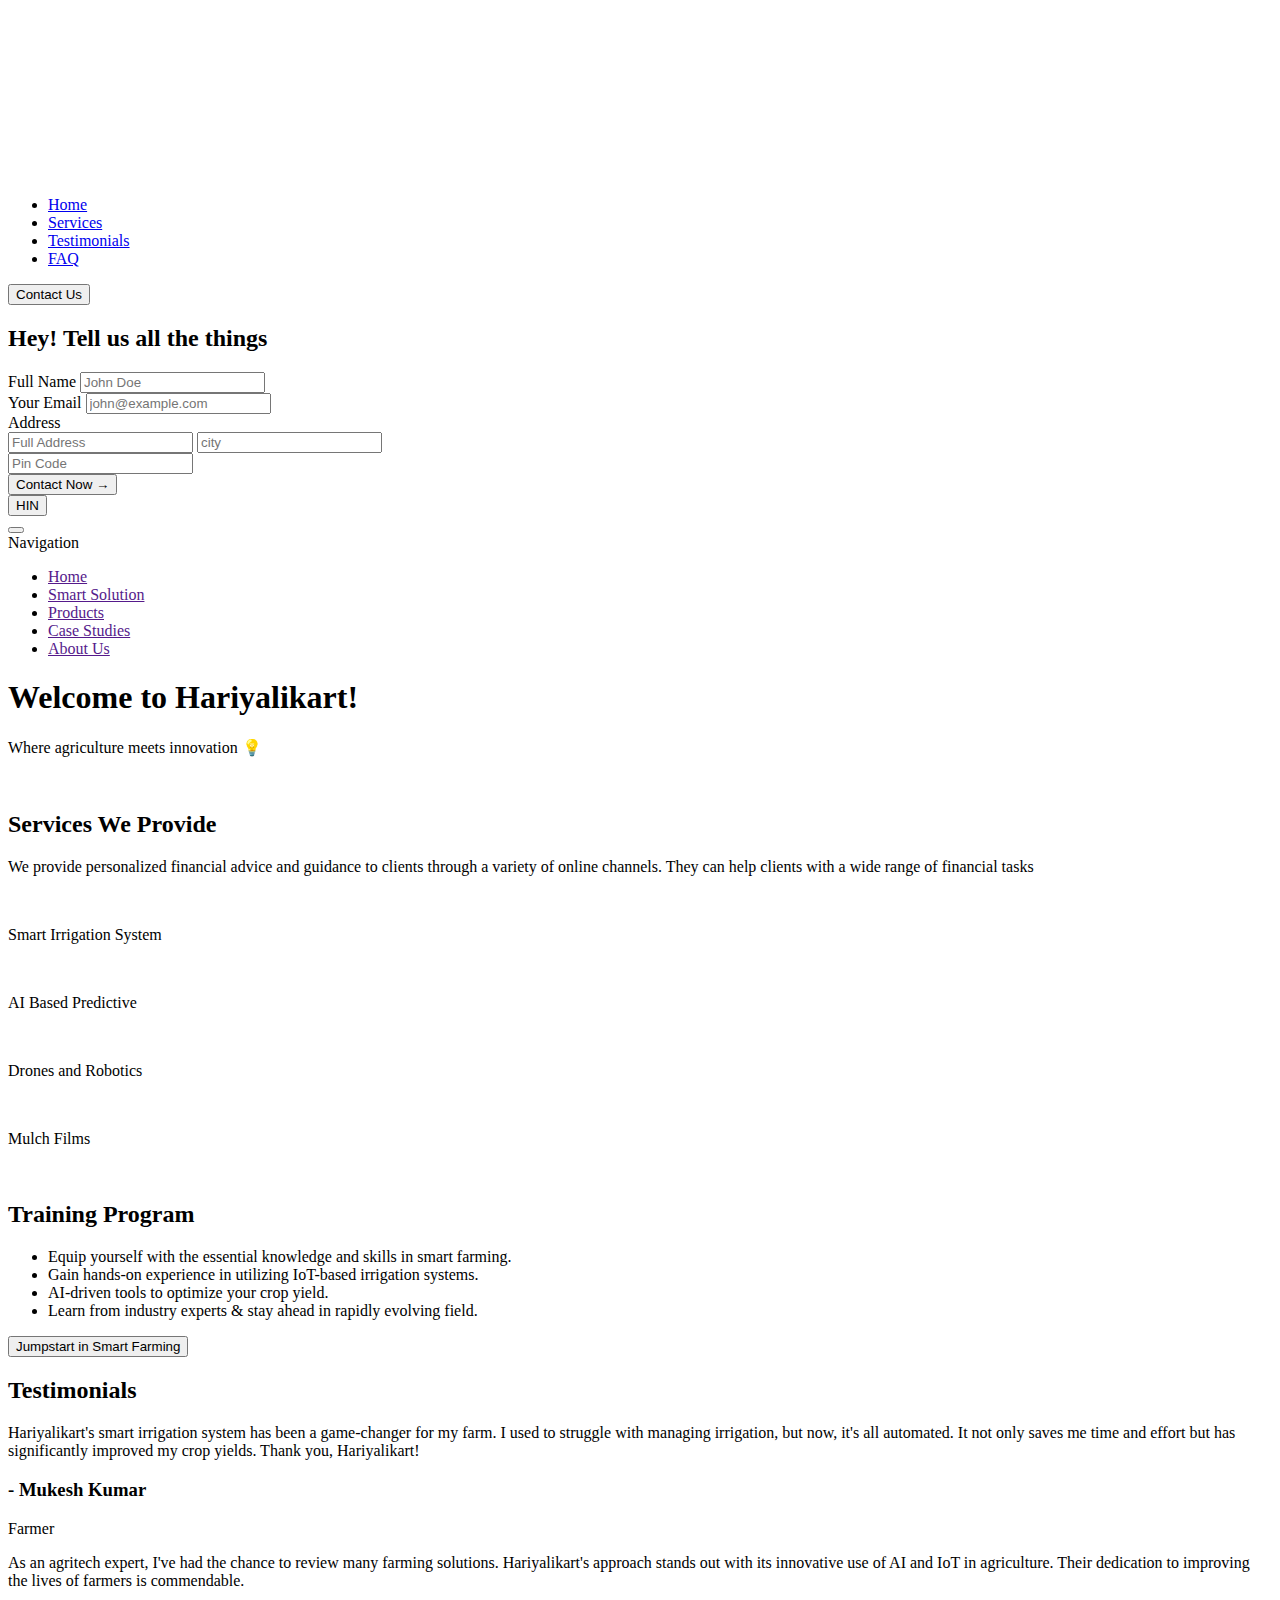
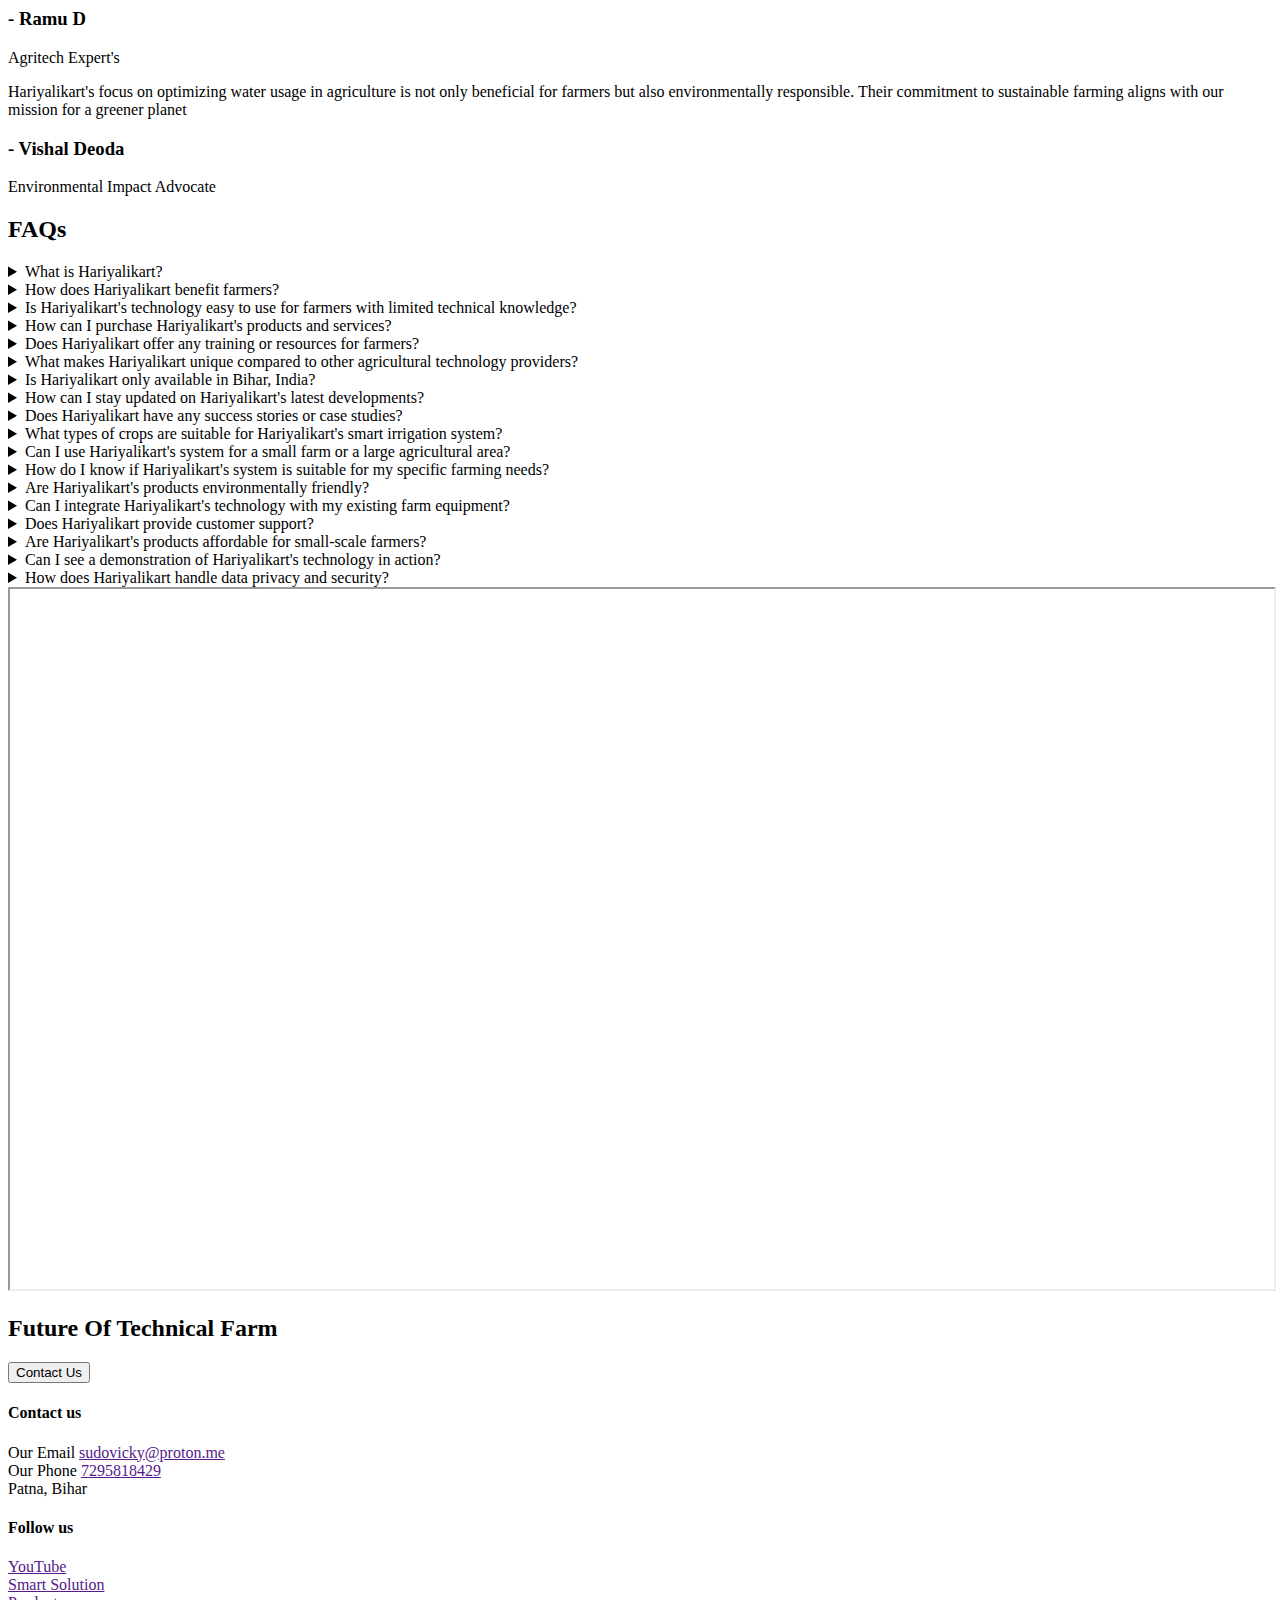
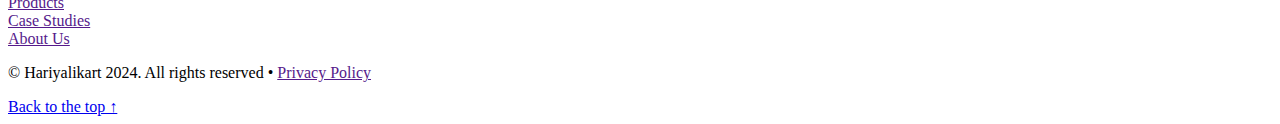
==== index.html @ d7615f1b "Create HTML Home Page" ====
<!DOCTYPE html>
<html lang="en">
  <head>
    <meta charset="UTF-8" />
    <meta name="viewport" content="width=device-width, initial-scale=1.0" />
    <link rel="preconnect" href="https://fonts.googleapis.com" />
    <link rel="preconnect" href="https://fonts.gstatic.com" crossorigin />
    <link
      href="https://fonts.googleapis.com/css2?family=Poppins:wght@300;400;600;800&family=Raleway:wght@600;700&display=swap"
      rel="stylesheet"
    />
    <link rel="stylesheet" href="./styles/styles.css" />
    <title>Hariyalikart</title>
  </head>
  <body>
    <div class="cursor"></div>

    <main class="main">
      <video
        autoplay
        muted
        loop
        id="hero-video"
        src="./assets/istockphoto-1000602836-640_adpp_is.mp4"
      ></video>

      <section class="hero__section">
        <header>
          <a href="#">
            <img src="./assets/logo.svg" alt="" id="logo" />
          </a>

          <ul class="center__nav">
            <li><a href="#">Home</a></li>
            <li><a href="#services">Services</a></li>
            <li><a href="#testimonials">Testimonials</a></li>
            <li><a href="#faq">FAQ</a></li>
          </ul>

          <div dataManu-opened="true" class="right__nav">
            <button id="contact" class="cta--btn contact pf">Contact Us</button>

            <section class="contact__form">
              <h2>Hey! Tell us all the things</h2>

              <form action="">
                <div class="name_email">
                  <div class="name-div">
                    <label for="name">Full Name</label>
                    <input
                      type="text"
                      name="text"
                      id="name"
                      placeholder="John Doe"
                      required
                    />
                  </div>

                  <div class="email-div">
                    <label for="email">Your Email</label>
                    <input
                      type="email"
                      name="email"
                      id="email"
                      placeholder="john@example.com"
                      required
                    />
                  </div>
                </div>

                <label for="address">Address</label>
                <div class="address_div">
                  <input
                    type="text"
                    id="address"
                    name="address"
                    placeholder="Full Address"
                  />
                  <input type="text" id="address" placeholder="city" required />
                </div>
                <input
                  type="text"
                  id="address"
                  placeholder="Pin Code"
                  required
                />
                <div class="click__btn">
                  <button type="submit" class="contact--btn cta--btn">
                    Contact Now &rarr;
                  </button>
                </div>
              </form>
            </section>

            <button href="" class="hindi--btn pf">HIN</button>
          </div>

          <button class="hamburger pf pr">
            <div class="bar"></div>
          </button>

          <nav class="nav">
            <div>Navigation</div>

            <ul>
              <li class="nav__list"><a class="nav__link" href="">Home</a></li>
              <li class="nav__list">
                <a class="nav__link" href="">Smart Solution</a>
              </li>
              <li class="nav__list">
                <a class="nav__link" href="">Products</a>
              </li>
              <li class="nav__list">
                <a class="nav__link" href="">Case Studies</a>
              </li>
              <li class="nav__list">
                <a class="nav__link" href="">About Us</a>
              </li>
            </ul>
          </nav>
        </header>

        <div class="hero__title">
          <div class="container hero--text">
            <h1>Welcome to Hariyalikart!</h1>
            <p>Where agriculture meets innovation &#128161;</p>
          </div>

          <a href="#services">
            <img src="./assets/arrow.svg" class="svg" alt="" />
          </a>
        </div>
      </section>

      <section id="services" class="container our__services">
        <h2>Services We Provide</h2>
        <p class="service__para">
          We provide personalized financial advice and guidance to clients
          through a variety of online channels. They can help clients with a
          wide range of financial tasks
        </p>

        <div class="services__card">
          <div class="cards">
            <img src="./assets/Insurence.png" alt="" />
            <p>Smart Irrigation System</p>
          </div>

          <div class="cards">
            <img src="./assets/Mutual funds.png" alt="" />
            <p>AI Based Predictive</p>
          </div>

          <div class="cards">
            <img src="./assets/Fixed deposite.png" alt="" />
            <p>Drones and Robotics</p>
          </div>

          <div class="cards">
            <img src="./assets/Stock market.png" alt="" />
            <p>Mulch Films</p>
          </div>
        </div>

        <section class="training">
          <img src="./assets/training.png" alt="" />
          <div class="training__features">
            <h2>Training Program</h2>
            <ul class="training__ul">
              <li>
                Equip yourself with the essential knowledge and skills in smart
                farming.
              </li>
              <li>
                Gain hands-on experience in utilizing IoT-based irrigation
                systems.
              </li>
              <li>AI-driven tools to optimize your crop yield.</li>
              <li>
                Learn from industry experts & stay ahead in rapidly evolving
                field.
              </li>
            </ul>

            <button class="farm--btn">Jumpstart in Smart Farming</button>
          </div>
        </section>
      </section>

      <section id="testimonials" class="container testimonials">
        <h2>Testimonials</h2>

        <div class="testimonials__cards">
          <div>
            <p>
              Hariyalikart's smart irrigation system has been a game-changer for
              my farm. I used to struggle with managing irrigation, but now,
              it's all automated. It not only saves me time and effort but has
              significantly improved my crop yields. Thank you, Hariyalikart!
            </p>
            <h3>&hyphen; Mukesh Kumar</h3>
            <span>Farmer</span>
          </div>

          <div>
            <p>
              As an agritech expert, I've had the chance to review many farming
              solutions. Hariyalikart's approach stands out with its innovative
              use of AI and IoT in agriculture. Their dedication to improving
              the lives of farmers is commendable.
            </p>
            <h3>&hyphen; Ramu D</h3>
            <span>Agritech Expert's</span>
          </div>

          <div>
            <p>
              Hariyalikart's focus on optimizing water usage in agriculture is
              not only beneficial for farmers but also environmentally
              responsible. Their commitment to sustainable farming aligns with
              our mission for a greener planet
            </p>
            <h3>&hyphen; Vishal Deoda</h3>
            <span>Environmental Impact Advocate </span>
          </div>
        </div>
      </section>

      <section id="faq" class="container faq">
        <h2>FAQs</h2>

        <details>
          <summary>What is Hariyalikart?</summary>
          <p>
            Hariyalikart is a pioneering smart farming solutions provider. We
            combine cutting-edge technology with agriculture to improve crop
            yields, conserve resources, and make farming more sustainable.
          </p>
        </details>

        <details>
          <summary>How does Hariyalikart benefit farmers?</summary>
          <p>
            We offer smart irrigation systems based on IoT and AI. These systems
            optimize water usage, reduce waste, and enhance crop health. Our
            solutions empower farmers to achieve better yields and
            profitability.
          </p>
        </details>

        <details>
          <summary>
            Is Hariyalikart's technology easy to use for farmers with limited
            technical knowledge?
          </summary>
          <p>
            Yes, our solutions are designed to be user friendly. We provide
            training and support to ensure farmers can effectively use our
            technology.
          </p>
        </details>

        <details>
          <summary>
            How can I purchase Hariyalikart's products and services?
          </summary>
          <p>
            You can contact us through our website or customer support to
            inquire about our products and services. We'll assist you in
            choosing the right solution for your farming needs.
          </p>
        </details>

        <details>
          <summary>
            Does Hariyalikart offer any training or resources for farmers?
          </summary>
          <p>
            Absolutely. We provide comprehensive training programs and
            educational resources to help farmers make the most of our
            solutions.
          </p>
        </details>

        <details>
          <summary>
            What makes Hariyalikart unique compared to other agricultural
            technology providers?
          </summary>
          <p>
            Hariyalikart stands out due to its innovative AI-based solutions. We
            prioritize sustainability and offer holistic farming solutions,
            including AI, IoT, and data-driven insights.
          </p>
        </details>

        <details>
          <summary>Is Hariyalikart only available in Bihar, India?</summary>
          <p>
            While we originated in Bihar, our mission is to help farmers
            worldwide. We're continuously expanding our reach to serve farmers
            in different regions and countries.
          </p>
        </details>

        <details>
          <summary>
            How can I stay updated on Hariyalikart's latest developments?
          </summary>
          <p>
            You can follow us on our social media channels, including Facebook,
            Twitter, and LinkedIn. We also share informative content and updates
            on our website's blog section.
          </p>
        </details>

        <details>
          <summary>
            Does Hariyalikart have any success stories or case studies?
          </summary>
          <p>
            Yes, we have several success stories where farmers have
            significantly improved their crop yields and profitability using our
            solutions. You can find these case studies on our website.
          </p>
        </details>

        <details>
          <summary>
            What types of crops are suitable for Hariyalikart's smart irrigation
            system?
          </summary>
          <p>
            Our smart irrigation system is adaptable to various crops, including
            wheat, rice, maize, sugarcane, and vegetables.
          </p>
        </details>
        <details>
          <summary>
            Can I use Hariyalikart's system for a small farm or a large
            agricultural area?
          </summary>
          <p>
            Yes, our solutions can be customized for small-scale and large-scale
            farming operations.
          </p>
        </details>

        <details>
          <summary>
            How do I know if Hariyalikart's system is suitable for my specific
            farming needs?
          </summary>
          <p>
            We offer a consultation service to assess your requirements and
            recommend the best solution for your farm.
          </p>
        </details>

        <details>
          <summary>
            Are Hariyalikart's products environmentally friendly?
          </summary>
          <p>
            Yes, we are committed to sustainability. Our products are designed
            to optimize resource usage and reduce environmental impact.
          </p>
        </details>

        <details>
          <summary>
            Can I integrate Hariyalikart's technology with my existing farm
            equipment?
          </summary>
          <p>
            In many cases, yes. We offer compatibility solutions to integrate
            our technology with your existing equipment.
          </p>
        </details>

        <details>
          <summary>Does Hariyalikart provide customer support?</summary>
          <p>
            Absolutely. We have a dedicated customer support team to assist you
            with any questions or issues.
          </p>
        </details>

        <details>
          <summary>
            Are Hariyalikart's products affordable for small-scale farmers?
          </summary>
          <p>
            Yes, we offer scalable solutions to cater to the needs and budgets
            of all farmers.
          </p>
        </details>

        <details>
          <summary>
            Can I see a demonstration of Hariyalikart's technology in action?
          </summary>
          <p>
            Yes, we can arrange a demonstration to showcase how our systems work
            on a real farm.
          </p>
        </details>

        <details>
          <summary>
            How does Hariyalikart handle data privacy and security?
          </summary>
          <p>
            We prioritize data security and comply with industry standards to
            protect your information.
          </p>
        </details>
      </section>

      <section class="yt__video container">
        <iframe
          width="100%"
          height="700px"
          src="https://youtu.be/jrIP_010c9U?si=d0UG83UdNNVncATr"
        >
        </iframe>
      </section>
    </main>

    <footer>
      <section class="footer container">
        <h2>Future Of Technical Farm</h2>
        <button id="contactBtn" class="cta--btn contact footer--btn pf">
          Contact Us
        </button>

        <div class="footer_links">
          <div class="link__cards">
            <h4>Contact us</h4>
            <li>Our Email <a href="">sudovicky@proton.me</a></li>
            <li>Our Phone <a href="">7295818429</a></li>
            <li>Patna, Bihar</li>
          </div>

          <div class="link__cards">
            <h4>Follow us</h4>
            <li><a href="">YouTube</a></li>
          </div>

          <div class="link__cards">
            <li><a href="">Smart Solution</a></li>
            <li><a href="">Products</a></li>
            <li><a href="">Case Studies</a></li>
            <li><a href="">About Us</a></li>
          </div>
        </div>

        <div class="bottom">
          <p>
            &copy; Hariyalikart 2024. All rights reserved &bull;
            <a href="">Privacy Policy</a>
          </p>

          <a class="go--up" href="#">Back to the top &uparrow;</a>
        </div>
      </section>
    </footer>

    <script src="./main.js"></script>
  </body>
</html>
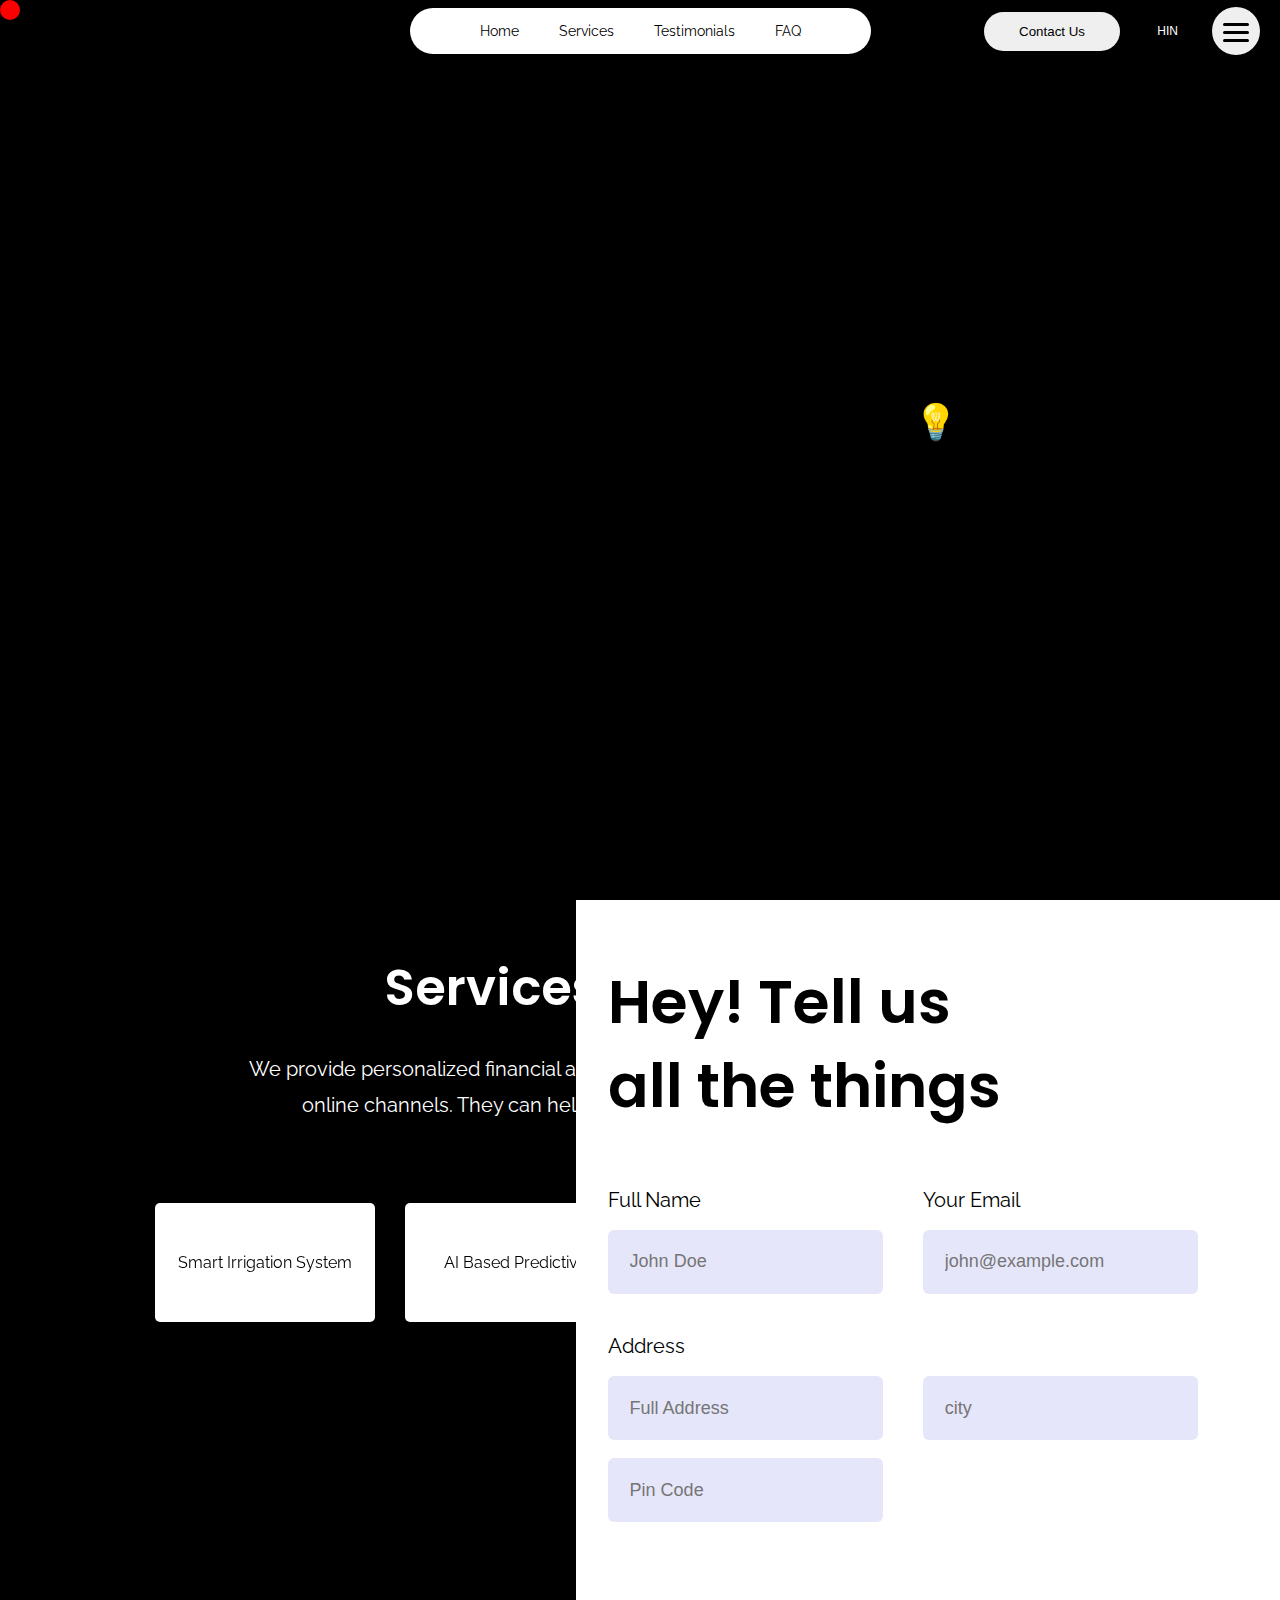
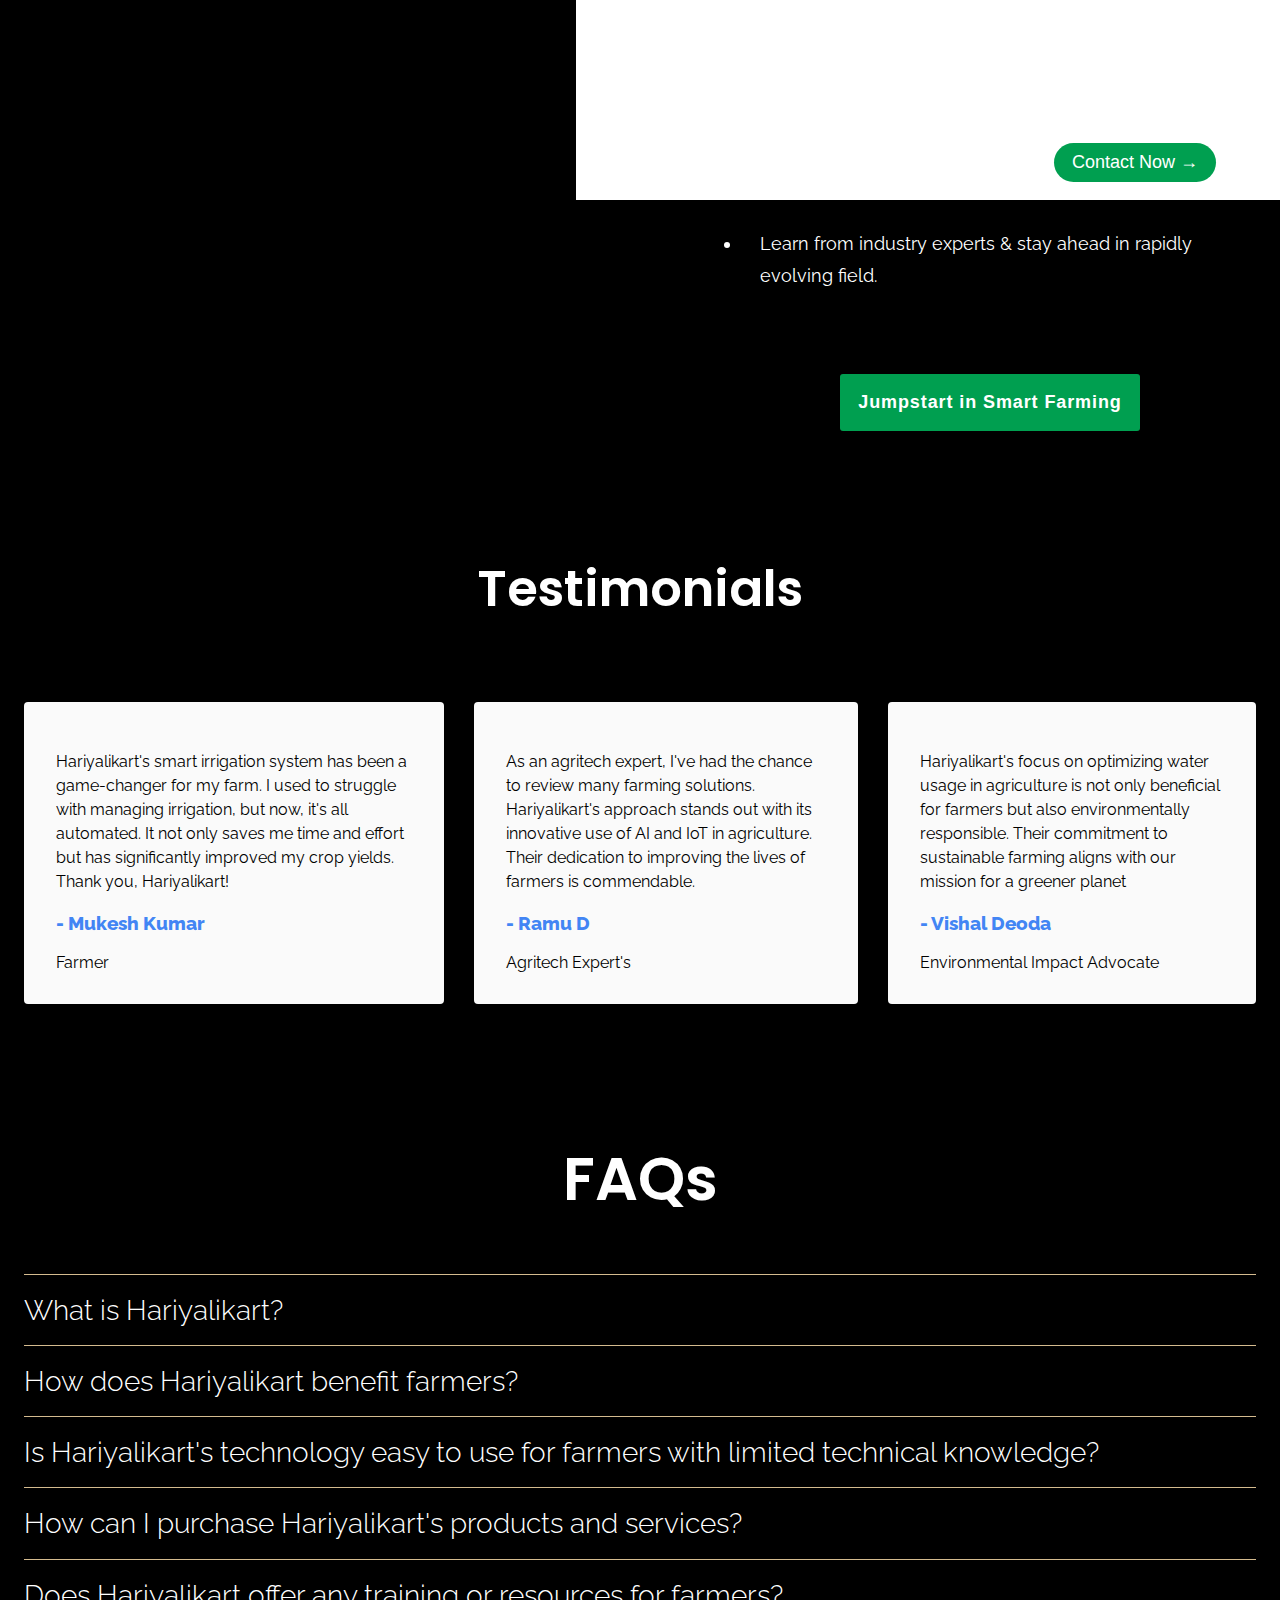
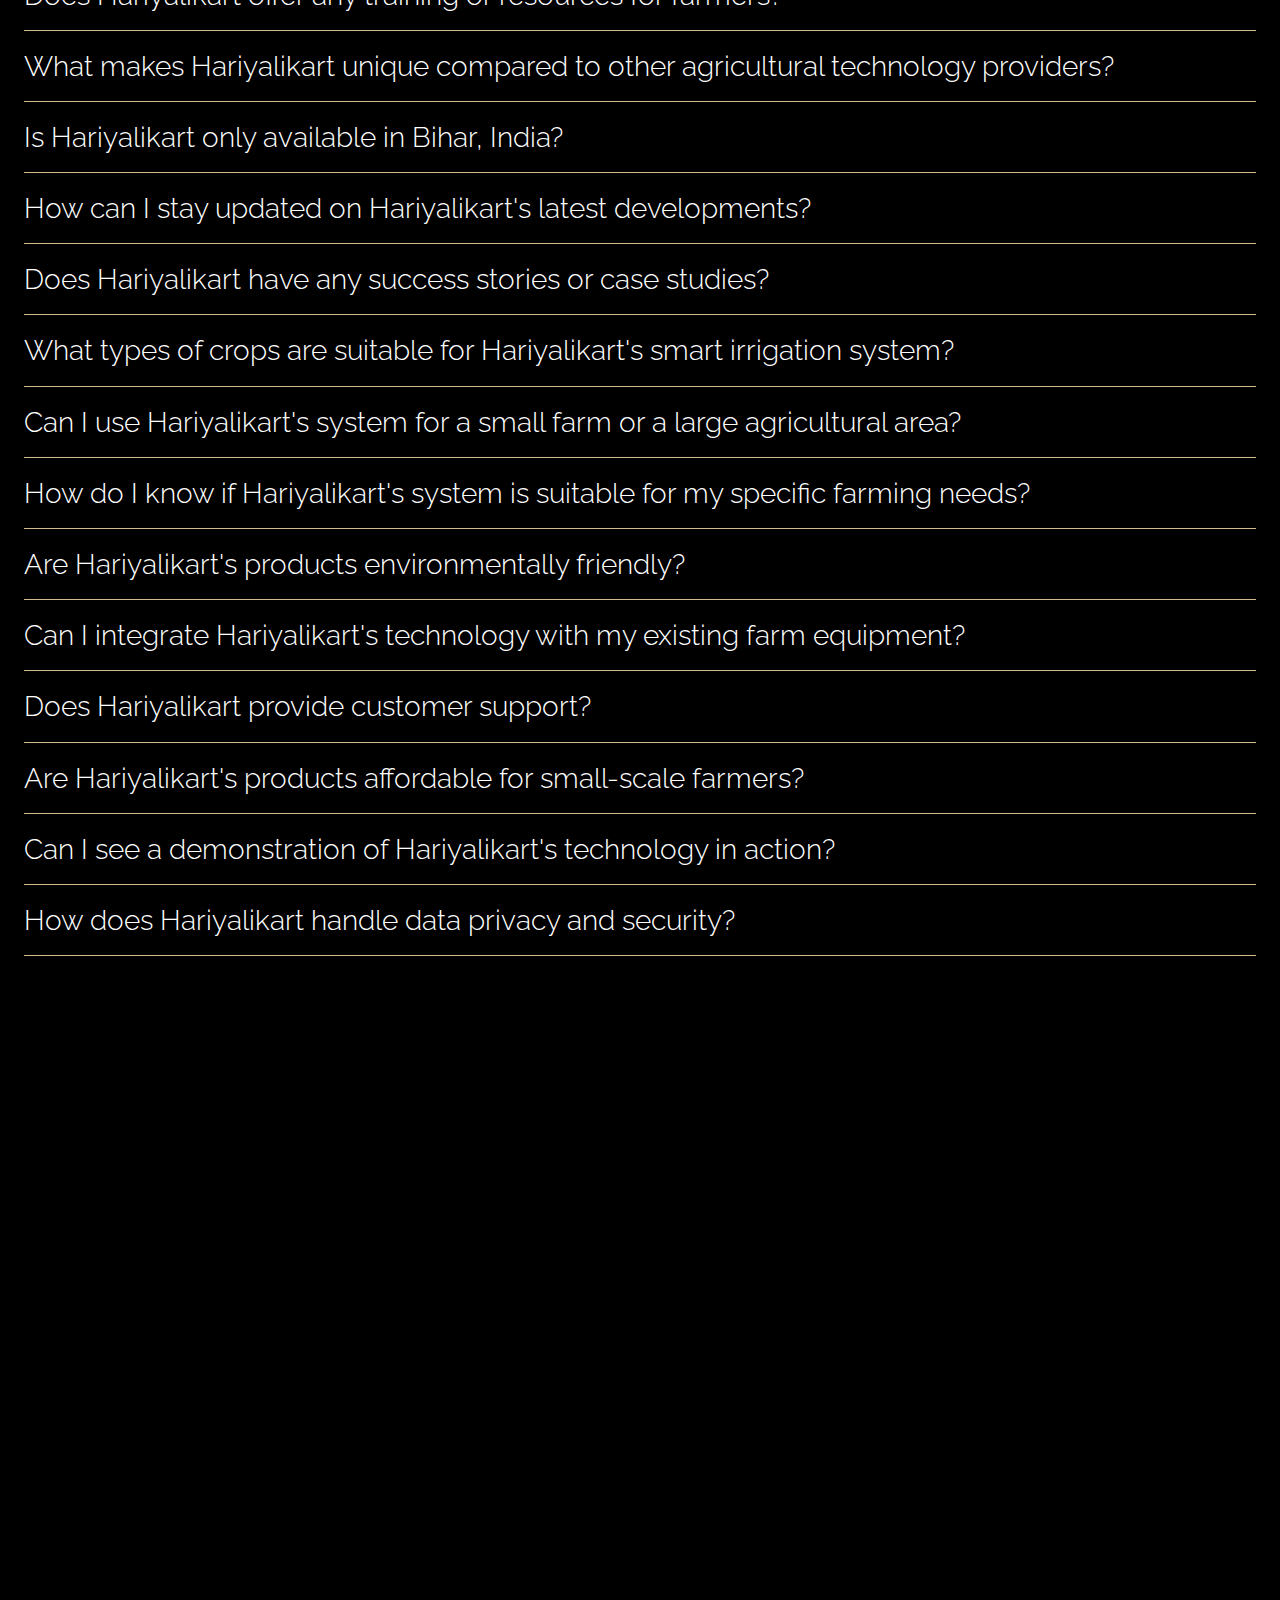
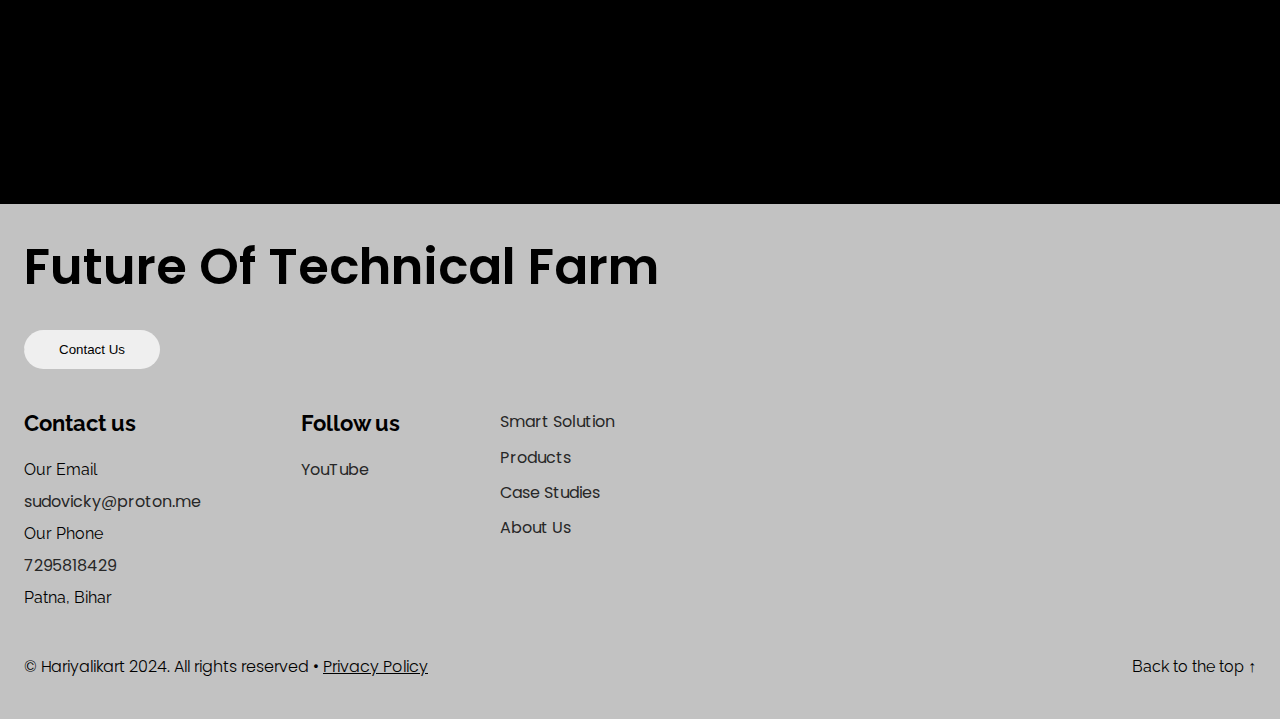
==== commit 8d00a7d6: "done haryalika kert" ====
--- a/index.html
+++ b/index.html
@@ -1,471 +1,446 @@
 <!DOCTYPE html>
 <html lang="en">
-  <head>
+
+<head>
     <meta charset="UTF-8" />
     <meta name="viewport" content="width=device-width, initial-scale=1.0" />
     <link rel="preconnect" href="https://fonts.googleapis.com" />
     <link rel="preconnect" href="https://fonts.gstatic.com" crossorigin />
     <link
-      href="https://fonts.googleapis.com/css2?family=Poppins:wght@300;400;600;800&family=Raleway:wght@600;700&display=swap"
-      rel="stylesheet"
-    />
-    <link rel="stylesheet" href="./styles/styles.css" />
+        href="https://fonts.googleapis.com/css2?family=Poppins:wght@300;400;600;800&family=Raleway:wght@600;700&display=swap"
+        rel="stylesheet" />
+    <link rel="stylesheet" href="./css/styles.css" />
     <title>Hariyalikart</title>
-  </head>
-  <body>
+</head>
+
+<body>
     <div class="cursor"></div>
 
     <main class="main">
-      <video
-        autoplay
-        muted
-        loop
-        id="hero-video"
-        src="./assets/istockphoto-1000602836-640_adpp_is.mp4"
-      ></video>
-
-      <section class="hero__section">
-        <header>
-          <a href="#">
-            <img src="./assets/logo.svg" alt="" id="logo" />
-          </a>
-
-          <ul class="center__nav">
-            <li><a href="#">Home</a></li>
-            <li><a href="#services">Services</a></li>
-            <li><a href="#testimonials">Testimonials</a></li>
-            <li><a href="#faq">FAQ</a></li>
-          </ul>
-
-          <div dataManu-opened="true" class="right__nav">
-            <button id="contact" class="cta--btn contact pf">Contact Us</button>
-
-            <section class="contact__form">
-              <h2>Hey! Tell us all the things</h2>
-
-              <form action="">
-                <div class="name_email">
-                  <div class="name-div">
-                    <label for="name">Full Name</label>
-                    <input
-                      type="text"
-                      name="text"
-                      id="name"
-                      placeholder="John Doe"
-                      required
-                    />
-                  </div>
-
-                  <div class="email-div">
-                    <label for="email">Your Email</label>
-                    <input
-                      type="email"
-                      name="email"
-                      id="email"
-                      placeholder="john@example.com"
-                      required
-                    />
-                  </div>
-                </div>
-
-                <label for="address">Address</label>
-                <div class="address_div">
-                  <input
-                    type="text"
-                    id="address"
-                    name="address"
-                    placeholder="Full Address"
-                  />
-                  <input type="text" id="address" placeholder="city" required />
-                </div>
-                <input
-                  type="text"
-                  id="address"
-                  placeholder="Pin Code"
-                  required
-                />
-                <div class="click__btn">
-                  <button type="submit" class="contact--btn cta--btn">
-                    Contact Now &rarr;
-                  </button>
-                </div>
-              </form>
+        <video autoplay muted loop id="hero-video" src="./assets/istockphoto-1000602836-640_adpp_is.mp4"></video>
+
+        <section class="hero__section">
+            <header>
+                <a href="#">
+                    <img src="./assets/logo.svg" alt="" id="logo" />
+                </a>
+
+                <ul class="center__nav">
+                    <li><a href="#">Home</a></li>
+                    <li><a href="#services">Services</a></li>
+                    <li><a href="#testimonials">Testimonials</a></li>
+                    <li><a href="#faq">FAQ</a></li>
+                </ul>
+
+                <div dataManu-opened="true" class="right__nav">
+                    <button id="contact" class="cta--btn contact pf">Contact Us</button>
+
+                    <section class="contact__form">
+                        <h2>Hey! Tell us all the things</h2>
+
+                        <form action="">
+                            <div class="name_email">
+                                <div class="name-div">
+                                    <label for="name">Full Name</label>
+                                    <input type="text" name="text" id="name" placeholder="John Doe" required />
+                                </div>
+
+                                <div class="email-div">
+                                    <label for="email">Your Email</label>
+                                    <input type="email" name="email" id="email" placeholder="john@example.com"
+                                        required />
+                                </div>
+                            </div>
+
+                            <label for="address">Address</label>
+                            <div class="address_div">
+                                <input type="text" id="address" name="address" placeholder="Full Address" />
+                                <input type="text" id="address" placeholder="city" required />
+                            </div>
+                            <input type="text" id="address" placeholder="Pin Code" required />
+                            <div class="click__btn">
+                                <button type="submit" class="contact--btn cta--btn">
+                                    Contact Now &rarr;
+                                </button>
+                            </div>
+                        </form>
+                    </section>
+
+                    <button href="" class="hindi--btn pf">HIN</button>
+                </div>
+
+                <button class="hamburger pf pr">
+                    <div class="bar"></div>
+                </button>
+
+                <nav class="nav">
+                    <div>Navigation</div>
+
+                    <ul>
+                        <li class="nav__list"><a class="nav__link" href="/index.html">Home</a></li>
+                        <li class="nav__list">
+                            <a class="nav__link" href="/smartsolution.html">Smart Solution</a>
+                        </li>
+                        <li class="nav__list">
+                            <a class="nav__link" href="/product.html">Products</a>
+                        </li>
+                        <li class="nav__list">
+                            <a class="nav__link" href="/casestudies.html">Case Studies</a>
+                        </li>
+                        <li class="nav__list">
+                            <a class="nav__link" href="">About Us</a>
+                        </li>
+                    </ul>
+                </nav>
+            </header>
+
+            <div class="hero__title">
+                <div class="container hero--text">
+                    <h1>Welcome to Hariyalikart!</h1>
+                    <p>Where agriculture meets innovation &#128161;</p>
+                </div>
+
+                <a href="#services">
+                    <img src="./assets/arrow.svg" class="svg" alt="" />
+                </a>
+            </div>
+        </section>
+
+        <section id="services" class="container our__services">
+            <h2>Services We Provide</h2>
+            <p class="service__para">
+                We provide personalized financial advice and guidance to clients
+                through a variety of online channels. They can help clients with a
+                wide range of financial tasks
+            </p>
+
+            <div class="services__card">
+                <div class="cards">
+                    <img src="./assets/Insurence.png" alt="" />
+                    <p>Smart Irrigation System</p>
+                </div>
+
+                <div class="cards">
+                    <img src="./assets/Mutual funds.png" alt="" />
+                    <p>AI Based Predictive</p>
+                </div>
+
+                <div class="cards">
+                    <img src="./assets/Fixed deposite.png" alt="" />
+                    <p>Drones and Robotics</p>
+                </div>
+
+                <div class="cards">
+                    <img src="./assets/Stock market.png" alt="" />
+                    <p>Mulch Films</p>
+                </div>
+            </div>
+
+            <section class="training">
+                <img src="./assets/training.png" alt="" />
+                <div class="training__features">
+                    <h2>Training Program</h2>
+                    <ul class="training__ul">
+                        <li>
+                            Equip yourself with the essential knowledge and skills in smart
+                            farming.
+                        </li>
+                        <li>
+                            Gain hands-on experience in utilizing IoT-based irrigation
+                            systems.
+                        </li>
+                        <li>AI-driven tools to optimize your crop yield.</li>
+                        <li>
+                            Learn from industry experts & stay ahead in rapidly evolving
+                            field.
+                        </li>
+                    </ul>
+
+                    <button class="farm--btn">Jumpstart in Smart Farming</button>
+                </div>
             </section>
-
-            <button href="" class="hindi--btn pf">HIN</button>
-          </div>
-
-          <button class="hamburger pf pr">
-            <div class="bar"></div>
-          </button>
-
-          <nav class="nav">
-            <div>Navigation</div>
-
-            <ul>
-              <li class="nav__list"><a class="nav__link" href="">Home</a></li>
-              <li class="nav__list">
-                <a class="nav__link" href="">Smart Solution</a>
-              </li>
-              <li class="nav__list">
-                <a class="nav__link" href="">Products</a>
-              </li>
-              <li class="nav__list">
-                <a class="nav__link" href="">Case Studies</a>
-              </li>
-              <li class="nav__list">
-                <a class="nav__link" href="">About Us</a>
-              </li>
-            </ul>
-          </nav>
-        </header>
-
-        <div class="hero__title">
-          <div class="container hero--text">
-            <h1>Welcome to Hariyalikart!</h1>
-            <p>Where agriculture meets innovation &#128161;</p>
-          </div>
-
-          <a href="#services">
-            <img src="./assets/arrow.svg" class="svg" alt="" />
-          </a>
-        </div>
-      </section>
-
-      <section id="services" class="container our__services">
-        <h2>Services We Provide</h2>
-        <p class="service__para">
-          We provide personalized financial advice and guidance to clients
-          through a variety of online channels. They can help clients with a
-          wide range of financial tasks
-        </p>
-
-        <div class="services__card">
-          <div class="cards">
-            <img src="./assets/Insurence.png" alt="" />
-            <p>Smart Irrigation System</p>
-          </div>
-
-          <div class="cards">
-            <img src="./assets/Mutual funds.png" alt="" />
-            <p>AI Based Predictive</p>
-          </div>
-
-          <div class="cards">
-            <img src="./assets/Fixed deposite.png" alt="" />
-            <p>Drones and Robotics</p>
-          </div>
-
-          <div class="cards">
-            <img src="./assets/Stock market.png" alt="" />
-            <p>Mulch Films</p>
-          </div>
-        </div>
-
-        <section class="training">
-          <img src="./assets/training.png" alt="" />
-          <div class="training__features">
-            <h2>Training Program</h2>
-            <ul class="training__ul">
-              <li>
-                Equip yourself with the essential knowledge and skills in smart
-                farming.
-              </li>
-              <li>
-                Gain hands-on experience in utilizing IoT-based irrigation
-                systems.
-              </li>
-              <li>AI-driven tools to optimize your crop yield.</li>
-              <li>
-                Learn from industry experts & stay ahead in rapidly evolving
-                field.
-              </li>
-            </ul>
-
-            <button class="farm--btn">Jumpstart in Smart Farming</button>
-          </div>
         </section>
-      </section>
-
-      <section id="testimonials" class="container testimonials">
-        <h2>Testimonials</h2>
-
-        <div class="testimonials__cards">
-          <div>
-            <p>
-              Hariyalikart's smart irrigation system has been a game-changer for
-              my farm. I used to struggle with managing irrigation, but now,
-              it's all automated. It not only saves me time and effort but has
-              significantly improved my crop yields. Thank you, Hariyalikart!
-            </p>
-            <h3>&hyphen; Mukesh Kumar</h3>
-            <span>Farmer</span>
-          </div>
-
-          <div>
-            <p>
-              As an agritech expert, I've had the chance to review many farming
-              solutions. Hariyalikart's approach stands out with its innovative
-              use of AI and IoT in agriculture. Their dedication to improving
-              the lives of farmers is commendable.
-            </p>
-            <h3>&hyphen; Ramu D</h3>
-            <span>Agritech Expert's</span>
-          </div>
-
-          <div>
-            <p>
-              Hariyalikart's focus on optimizing water usage in agriculture is
-              not only beneficial for farmers but also environmentally
-              responsible. Their commitment to sustainable farming aligns with
-              our mission for a greener planet
-            </p>
-            <h3>&hyphen; Vishal Deoda</h3>
-            <span>Environmental Impact Advocate </span>
-          </div>
-        </div>
-      </section>
-
-      <section id="faq" class="container faq">
-        <h2>FAQs</h2>
-
-        <details>
-          <summary>What is Hariyalikart?</summary>
-          <p>
-            Hariyalikart is a pioneering smart farming solutions provider. We
-            combine cutting-edge technology with agriculture to improve crop
-            yields, conserve resources, and make farming more sustainable.
-          </p>
-        </details>
-
-        <details>
-          <summary>How does Hariyalikart benefit farmers?</summary>
-          <p>
-            We offer smart irrigation systems based on IoT and AI. These systems
-            optimize water usage, reduce waste, and enhance crop health. Our
-            solutions empower farmers to achieve better yields and
-            profitability.
-          </p>
-        </details>
-
-        <details>
-          <summary>
-            Is Hariyalikart's technology easy to use for farmers with limited
-            technical knowledge?
-          </summary>
-          <p>
-            Yes, our solutions are designed to be user friendly. We provide
-            training and support to ensure farmers can effectively use our
-            technology.
-          </p>
-        </details>
-
-        <details>
-          <summary>
-            How can I purchase Hariyalikart's products and services?
-          </summary>
-          <p>
-            You can contact us through our website or customer support to
-            inquire about our products and services. We'll assist you in
-            choosing the right solution for your farming needs.
-          </p>
-        </details>
-
-        <details>
-          <summary>
-            Does Hariyalikart offer any training or resources for farmers?
-          </summary>
-          <p>
-            Absolutely. We provide comprehensive training programs and
-            educational resources to help farmers make the most of our
-            solutions.
-          </p>
-        </details>
-
-        <details>
-          <summary>
-            What makes Hariyalikart unique compared to other agricultural
-            technology providers?
-          </summary>
-          <p>
-            Hariyalikart stands out due to its innovative AI-based solutions. We
-            prioritize sustainability and offer holistic farming solutions,
-            including AI, IoT, and data-driven insights.
-          </p>
-        </details>
-
-        <details>
-          <summary>Is Hariyalikart only available in Bihar, India?</summary>
-          <p>
-            While we originated in Bihar, our mission is to help farmers
-            worldwide. We're continuously expanding our reach to serve farmers
-            in different regions and countries.
-          </p>
-        </details>
-
-        <details>
-          <summary>
-            How can I stay updated on Hariyalikart's latest developments?
-          </summary>
-          <p>
-            You can follow us on our social media channels, including Facebook,
-            Twitter, and LinkedIn. We also share informative content and updates
-            on our website's blog section.
-          </p>
-        </details>
-
-        <details>
-          <summary>
-            Does Hariyalikart have any success stories or case studies?
-          </summary>
-          <p>
-            Yes, we have several success stories where farmers have
-            significantly improved their crop yields and profitability using our
-            solutions. You can find these case studies on our website.
-          </p>
-        </details>
-
-        <details>
-          <summary>
-            What types of crops are suitable for Hariyalikart's smart irrigation
-            system?
-          </summary>
-          <p>
-            Our smart irrigation system is adaptable to various crops, including
-            wheat, rice, maize, sugarcane, and vegetables.
-          </p>
-        </details>
-        <details>
-          <summary>
-            Can I use Hariyalikart's system for a small farm or a large
-            agricultural area?
-          </summary>
-          <p>
-            Yes, our solutions can be customized for small-scale and large-scale
-            farming operations.
-          </p>
-        </details>
-
-        <details>
-          <summary>
-            How do I know if Hariyalikart's system is suitable for my specific
-            farming needs?
-          </summary>
-          <p>
-            We offer a consultation service to assess your requirements and
-            recommend the best solution for your farm.
-          </p>
-        </details>
-
-        <details>
-          <summary>
-            Are Hariyalikart's products environmentally friendly?
-          </summary>
-          <p>
-            Yes, we are committed to sustainability. Our products are designed
-            to optimize resource usage and reduce environmental impact.
-          </p>
-        </details>
-
-        <details>
-          <summary>
-            Can I integrate Hariyalikart's technology with my existing farm
-            equipment?
-          </summary>
-          <p>
-            In many cases, yes. We offer compatibility solutions to integrate
-            our technology with your existing equipment.
-          </p>
-        </details>
-
-        <details>
-          <summary>Does Hariyalikart provide customer support?</summary>
-          <p>
-            Absolutely. We have a dedicated customer support team to assist you
-            with any questions or issues.
-          </p>
-        </details>
-
-        <details>
-          <summary>
-            Are Hariyalikart's products affordable for small-scale farmers?
-          </summary>
-          <p>
-            Yes, we offer scalable solutions to cater to the needs and budgets
-            of all farmers.
-          </p>
-        </details>
-
-        <details>
-          <summary>
-            Can I see a demonstration of Hariyalikart's technology in action?
-          </summary>
-          <p>
-            Yes, we can arrange a demonstration to showcase how our systems work
-            on a real farm.
-          </p>
-        </details>
-
-        <details>
-          <summary>
-            How does Hariyalikart handle data privacy and security?
-          </summary>
-          <p>
-            We prioritize data security and comply with industry standards to
-            protect your information.
-          </p>
-        </details>
-      </section>
-
-      <section class="yt__video container">
-        <iframe
-          width="100%"
-          height="700px"
-          src="https://youtu.be/jrIP_010c9U?si=d0UG83UdNNVncATr"
-        >
-        </iframe>
-      </section>
+
+        <section id="testimonials" class="container testimonials">
+            <h2>Testimonials</h2>
+
+            <div class="testimonials__cards">
+                <div>
+                    <p>
+                        Hariyalikart's smart irrigation system has been a game-changer for
+                        my farm. I used to struggle with managing irrigation, but now,
+                        it's all automated. It not only saves me time and effort but has
+                        significantly improved my crop yields. Thank you, Hariyalikart!
+                    </p>
+                    <h3>&hyphen; Mukesh Kumar</h3>
+                    <span>Farmer</span>
+                </div>
+
+                <div>
+                    <p>
+                        As an agritech expert, I've had the chance to review many farming
+                        solutions. Hariyalikart's approach stands out with its innovative
+                        use of AI and IoT in agriculture. Their dedication to improving
+                        the lives of farmers is commendable.
+                    </p>
+                    <h3>&hyphen; Ramu D</h3>
+                    <span>Agritech Expert's</span>
+                </div>
+
+                <div>
+                    <p>
+                        Hariyalikart's focus on optimizing water usage in agriculture is
+                        not only beneficial for farmers but also environmentally
+                        responsible. Their commitment to sustainable farming aligns with
+                        our mission for a greener planet
+                    </p>
+                    <h3>&hyphen; Vishal Deoda</h3>
+                    <span>Environmental Impact Advocate </span>
+                </div>
+            </div>
+        </section>
+
+        <section id="faq" class="container faq">
+            <h2>FAQs</h2>
+            
+            <details>
+                <summary>What is Hariyalikart?</summary>
+                <p>
+                    Hariyalikart is a pioneering smart farming solutions provider. We
+                    combine cutting-edge technology with agriculture to improve crop
+                    yields, conserve resources, and make farming more sustainable.
+                </p>
+            </details>
+
+            <details>
+                <summary>How does Hariyalikart benefit farmers?</summary>
+                <p>
+                    We offer smart irrigation systems based on IoT and AI. These systems
+                    optimize water usage, reduce waste, and enhance crop health. Our
+                    solutions empower farmers to achieve better yields and
+                    profitability.
+                </p>
+            </details>
+
+            <details>
+                <summary>
+                    Is Hariyalikart's technology easy to use for farmers with limited
+                    technical knowledge?
+                </summary>
+                <p>
+                    Yes, our solutions are designed to be user friendly. We provide
+                    training and support to ensure farmers can effectively use our
+                    technology.
+                </p>
+            </details>
+
+            <details>
+                <summary>
+                    How can I purchase Hariyalikart's products and services?
+                </summary>
+                <p>
+                    You can contact us through our website or customer support to
+                    inquire about our products and services. We'll assist you in
+                    choosing the right solution for your farming needs.
+                </p>
+            </details>
+
+            <details>
+                <summary>
+                    Does Hariyalikart offer any training or resources for farmers?
+                </summary>
+                <p>
+                    Absolutely. We provide comprehensive training programs and
+                    educational resources to help farmers make the most of our
+                    solutions.
+                </p>
+            </details>
+
+            <details>
+                <summary>
+                    What makes Hariyalikart unique compared to other agricultural
+                    technology providers?
+                </summary>
+                <p>
+                    Hariyalikart stands out due to its innovative AI-based solutions. We
+                    prioritize sustainability and offer holistic farming solutions,
+                    including AI, IoT, and data-driven insights.
+                </p>
+            </details>
+
+            <details>
+                <summary>Is Hariyalikart only available in Bihar, India?</summary>
+                <p>
+                    While we originated in Bihar, our mission is to help farmers
+                    worldwide. We're continuously expanding our reach to serve farmers
+                    in different regions and countries.
+                </p>
+            </details>
+
+            <details>
+                <summary>
+                    How can I stay updated on Hariyalikart's latest developments?
+                </summary>
+                <p>
+                    You can follow us on our social media channels, including Facebook,
+                    Twitter, and LinkedIn. We also share informative content and updates
+                    on our website's blog section.
+                </p>
+            </details>
+
+            <details>
+                <summary>
+                    Does Hariyalikart have any success stories or case studies?
+                </summary>
+                <p>
+                    Yes, we have several success stories where farmers have
+                    significantly improved their crop yields and profitability using our
+                    solutions. You can find these case studies on our website.
+                </p>
+            </details>
+
+            <details>
+                <summary>
+                    What types of crops are suitable for Hariyalikart's smart irrigation
+                    system?
+                </summary>
+                <p>
+                    Our smart irrigation system is adaptable to various crops, including
+                    wheat, rice, maize, sugarcane, and vegetables.
+                </p>
+            </details>
+            <details>
+                <summary>
+                    Can I use Hariyalikart's system for a small farm or a large
+                    agricultural area?
+                </summary>
+                <p>
+                    Yes, our solutions can be customized for small-scale and large-scale
+                    farming operations.
+                </p>
+            </details>
+
+            <details>
+                <summary>
+                    How do I know if Hariyalikart's system is suitable for my specific
+                    farming needs?
+                </summary>
+                <p>
+                    We offer a consultation service to assess your requirements and
+                    recommend the best solution for your farm.
+                </p>
+            </details>
+
+            <details>
+                <summary>
+                    Are Hariyalikart's products environmentally friendly?
+                </summary>
+                <p>
+                    Yes, we are committed to sustainability. Our products are designed
+                    to optimize resource usage and reduce environmental impact.
+                </p>
+            </details>
+
+            <details>
+                <summary>
+                    Can I integrate Hariyalikart's technology with my existing farm
+                    equipment?
+                </summary>
+                <p>
+                    In many cases, yes. We offer compatibility solutions to integrate
+                    our technology with your existing equipment.
+                </p>
+            </details>
+
+            <details>
+                <summary>Does Hariyalikart provide customer support?</summary>
+                <p>
+                    Absolutely. We have a dedicated customer support team to assist you
+                    with any questions or issues.
+                </p>
+            </details>
+
+            <details>
+                <summary>
+                    Are Hariyalikart's products affordable for small-scale farmers?
+                </summary>
+                <p>
+                    Yes, we offer scalable solutions to cater to the needs and budgets
+                    of all farmers.
+                </p>
+            </details>
+
+            <details>
+                <summary>
+                    Can I see a demonstration of Hariyalikart's technology in action?
+                </summary>
+                <p>
+                    Yes, we can arrange a demonstration to showcase how our systems work
+                    on a real farm.
+                </p>
+            </details>
+
+            <details>
+                <summary>
+                    How does Hariyalikart handle data privacy and security?
+                </summary>
+                <p>
+                    We prioritize data security and comply with industry standards to
+                    protect your information.
+                </p>
+            </details>
+        </section>
+
+        <section class="yt__video container">
+            <iframe width="100%" height="700px"
+                src="https://www.youtube-nocookie.com/embed/jrIP_010c9U?playlist=jrIP_010c9U&autoplay=1&iv_load_policy=3&loop=1&start=" title="YouTube video player"
+                frameborder="0"
+                allow="accelerometer; autoplay; clipboard-write; encrypted-media; gyroscope; picture-in-picture; web-share"
+                allowfullscreen></iframe>
+            </section>
+
     </main>
 
     <footer>
-      <section class="footer container">
-        <h2>Future Of Technical Farm</h2>
-        <button id="contactBtn" class="cta--btn contact footer--btn pf">
-          Contact Us
-        </button>
-
-        <div class="footer_links">
-          <div class="link__cards">
-            <h4>Contact us</h4>
-            <li>Our Email <a href="">sudovicky@proton.me</a></li>
-            <li>Our Phone <a href="">7295818429</a></li>
-            <li>Patna, Bihar</li>
-          </div>
-
-          <div class="link__cards">
-            <h4>Follow us</h4>
-            <li><a href="">YouTube</a></li>
-          </div>
-
-          <div class="link__cards">
-            <li><a href="">Smart Solution</a></li>
-            <li><a href="">Products</a></li>
-            <li><a href="">Case Studies</a></li>
-            <li><a href="">About Us</a></li>
-          </div>
-        </div>
-
-        <div class="bottom">
-          <p>
-            &copy; Hariyalikart 2024. All rights reserved &bull;
-            <a href="">Privacy Policy</a>
-          </p>
-
-          <a class="go--up" href="#">Back to the top &uparrow;</a>
-        </div>
-      </section>
+        <section class="footer container">
+            <h2>Future Of Technical Farm</h2>
+            <button id="contactBtn" class="cta--btn contact footer--btn pf">
+                Contact Us
+            </button>
+
+            <div class="footer_links">
+                <div class="link__cards">
+                    <h4>Contact us</h4>
+                    <li>Our Email <a href="">sudovicky@proton.me</a></li>
+                    <li>Our Phone <a href="">7295818429</a></li>
+                    <li>Patna, Bihar</li>
+                </div>
+
+                <div class="link__cards">
+                    <h4>Follow us</h4>
+                    <li><a href="">YouTube</a></li>
+                </div>
+
+                <div class="link__cards">
+                    <li><a href="">Smart Solution</a></li>
+                    <li><a href="">Products</a></li>
+                    <li><a href="">Case Studies</a></li>
+                    <li><a href="">About Us</a></li>
+                </div>
+            </div>
+
+            <div class="bottom">
+                <p>
+                    &copy; Hariyalikart 2024. All rights reserved &bull;
+                    <a href="">Privacy Policy</a>
+                </p>
+
+                <a class="go--up" href="#">Back to the top &uparrow;</a>
+            </div>
+        </section>
     </footer>
 
     <script src="./main.js"></script>
-  </body>
-</html>
+</body>
+
+</html>--- a/css/styles.css
+++ b/css/styles.css
@@ -0,0 +1,782 @@
+*,
+*::before,
+*::after {
+    box-sizing: border-box;
+}
+
+html {
+    font-size: 62.5%;
+}
+
+html:focus-within {
+    scroll-behavior: smooth;
+}
+
+body {
+    font-size: 1.6rem;
+    min-height: 100dvh;
+    background: #000000;
+    font-family: 'Raleway';
+    color: #fff;
+    margin: 0;
+}
+
+.container {
+    padding: 0 1.5em 1em;
+    max-width: 1440px;
+    margin: 0 auto;
+}
+
+#hero-video {
+    object-fit: cover;
+    position: absolute;
+    right: 0;
+    bottom: 0;
+    min-width: 100%;
+    height: 100%;
+}
+
+.hero__section {
+    position: relative;
+    width: 100%;
+    height: 100%;
+    color: #000;
+}
+
+h1,
+h2 {
+    font-family: 'Poppins';
+}
+
+.hero__section {
+    min-height: 100dvh;
+}
+
+img {
+    width: 100%;
+}
+
+#logo {
+    max-width: 50px;
+}
+
+ul,
+li {
+    margin: 0;
+    padding: 0;
+    list-style: none;
+}
+
+a {
+    text-decoration: none;
+    color: #000;
+}
+
+button {
+    cursor: pointer;
+    border: 0;
+    border-radius: 1.8rem;
+    padding: 0.5em 1em;
+}
+
+.hindi--btn {
+    border: 1px solid black;
+    background: #fff;
+    padding: 0.5em 1em;
+    font-size: 1.2rem;
+    border-radius: 1.8rem;
+    right: 7rem;
+}
+
+header {
+    display: flex;
+    justify-content: space-between;
+    align-items: center;
+    padding: 0.5em 1em;
+}
+
+.hamburger {
+    width: 48px;
+    height: 48px;
+    border-radius: 1000px;
+    text-align: center;
+    position: fixed;
+    padding: 1.1rem;
+    z-index: 99999999999;
+}
+
+.hamburger .bar,
+.hamburger::after,
+.hamburger::before {
+    content: '';
+    display: block;
+    width: 100%;
+    height: 3px;
+    margin: 5px 0;
+    transition: 0.3s;
+    background: #000000;
+    border-radius: 20px;
+}
+
+.hamburger.is-active::after {
+    transform-origin: center;
+    transform: translateY(-8px) rotate(45deg);
+    background: #000;
+}
+
+.hamburger.is-active::before {
+    transform-origin: center;
+    transform: translateY(8px) rotate(-45deg);
+    background: #000;
+}
+
+.hamburger.is-active .bar {
+    opacity: 0;
+}
+
+.nav {
+    color: #000;
+    background: #fff;
+    min-height: 100%;
+    width: 100%;
+    position: fixed;
+    top: 100%;
+    left: 45%;
+    padding: 1rem;
+    transition: 0.3s;
+    z-index: 1;
+}
+
+.nav.is-active {
+    top: 0;
+}
+
+.nav__list {
+    padding: 1em 0.2em 0.25em 0;
+}
+
+.nav__link {
+    display: block;
+    background: rgb(252, 242, 242);
+    border-radius: 15px;
+    padding-block: 0.25em;
+    padding-inline: 0.5em;
+}
+
+.nav__link:hover {
+    text-decoration: double underline;
+}
+
+.nav.is-active div {
+    margin-top: 1em;
+    color: #696969;
+}
+
+.nav.is-active ul {
+    margin-top: clamp(1em, 6vw, 8em);
+    display: flex;
+    flex-direction: column;
+}
+
+.nav.is-active .nav__list .nav__link {
+    font-size: clamp(1.4rem, 3.5vw, 6rem);
+}
+
+.pf {
+    position: fixed;
+    right: 2rem;
+    z-index: 99;
+}
+
+.center__nav,
+.right__nav {
+    display: none;
+}
+
+/* hero text */
+.hero__title {
+    display: flex;
+    flex-direction: column;
+    justify-content: space-between;
+    min-height: 70dvh;
+}
+
+.hero--text {
+    text-align: center;
+    min-height: 50vh;
+    display: flex;
+    flex-direction: column;
+    justify-content: center;
+}
+
+.hero__title {
+    text-align: center;
+}
+
+.hero--text h1 {
+    font-size: clamp(3rem, 8vw, 7rem);
+    margin-bottom: 0;
+}
+
+.hero--text p {
+    margin-top: 0.2em;
+    font-size: clamp(2rem, 5vw, 3.5rem);
+    line-height: 1.4;
+}
+
+.svg {
+    width: clamp(6rem, 10vw, 10rem);
+    animation: moveArrow 1s alternate-reverse infinite;
+}
+
+@keyframes introLoad {
+    from {
+        -webkit-clip-path: polygon(0 0, 100% 0, 100% 0, 0 0);
+        clip-path: polygon(0 0, 100% 0, 100% 0, 0 0);
+    }
+
+    to {
+        -webkit-clip-path: polygon(0 0, 100% 0, 100% 100%, 0 100%);
+        clip-path: polygon(0 0, 100% 0, 100% 100%, 0 100%);
+    }
+}
+
+@keyframes moveArrow {
+    from {
+        transform: translateY(-40px);
+    }
+
+    to {
+        transform: translateY(0px);
+    }
+}
+
+@keyframes moveDown {
+    from {
+        transform: translateY(-100px);
+    }
+
+    to {
+        transform: translateY(0px);
+        opacity: 1;
+    }
+}
+
+/* our services */
+.our__services h2 {
+    text-align: center;
+    font-size: clamp(3rem, 6vw, 5rem);
+    font-weight: 600;
+    margin: 1em 0 0.5em;
+}
+
+.service__para {
+    max-width: 800px;
+    margin: 0 auto 2em;
+    text-align: center;
+    font-size: clamp(1.6rem, 3.5vw, 2rem);
+    font-weight: 400;
+    line-height: 1.8;
+}
+
+.services__card {
+    display: flex;
+    flex-direction: column;
+    align-items: center;
+    flex-wrap: wrap;
+    gap: 3rem;
+    text-align: center;
+    perspective: 400px;
+    margin: 5em 0;
+}
+
+.cards {
+    background: #ffffff;
+    backdrop-filter: blur(25px);
+    color: #000000;
+    padding: 2em 1em;
+    width: 100%;
+    max-width: 220px;
+    display: flex;
+    flex-direction: column;
+    align-items: center;
+    justify-content: center;
+    border-radius: 5px;
+    border: 2px solid transparent;
+    transition: all 0.25s ease-in;
+}
+
+.cards:hover {
+    transform: rotate3d(1, 1, 1, 5deg);
+    box-shadow: 5px 5px 5px 0px #009f50;
+}
+
+.cards img {
+    max-width: 50px;
+}
+
+.training {
+    display: flex;
+    flex-direction: column;
+    align-items: center;
+    gap: 5rem;
+}
+
+.training__features h2 {
+    margin: 0 0 1em;
+}
+
+.training__features .training__ul li {
+    list-style: disc;
+    padding: 0.5em 1em;
+    margin: 0.5em 1em;
+    font-size: clamp(1.6rem, 5vw, 1.8rem);
+    line-height: 1.8;
+}
+
+.training img {
+    max-width: 650px;
+    height: auto;
+    transition: transform 0.5s ease-in-out;
+}
+
+.training img:hover {
+    transform: scale(1.05);
+}
+
+.training__features .farm--btn {
+    border-radius: 0.3rem;
+    display: block;
+    text-align: center;
+    padding: 1em;
+    font-size: clamp(1.6rem, 5vw, 1.8rem);
+    max-width: 300px;
+    margin: 4em auto 3em;
+    background: #009f50;
+    color: white;
+    font-weight: 600;
+    letter-spacing: 0.9px;
+}
+
+.testimonials h2 {
+    font-weight: 600;
+    text-align: center;
+    font-size: clamp(3rem, 6vw, 5rem);
+    margin-top: 0;
+    margin-bottom: 1.5em;
+}
+
+.testimonials__cards {
+    display: flex;
+    flex-direction: column;
+    gap: 3rem;
+    margin-bottom: 2em;
+}
+
+.testimonials__cards div {
+    max-width: 500px;
+    margin: 0 auto;
+    background: #fafafa;
+    color: #000000;
+    padding: 2em;
+    border-radius: 4px;
+    transition: transform 0.5s ease-in-out;
+}
+
+.testimonials__cards div:hover {
+    transform: scale(1.05);
+}
+
+.testimonials__cards p {
+    line-height: 1.5;
+}
+
+.testimonials__cards h3 {
+    font-weight: 800;
+    color: #4285f4;
+}
+
+.faq {
+    margin-bottom: 4em;
+}
+
+.faq h2 {
+    font-weight: 600;
+    font-size: clamp(3rem, 6vw, 6rem);
+    text-align: center;
+}
+
+details[open] summary::after {
+    transform: rotate(45deg);
+}
+
+details:last-of-type {
+    border-bottom: 0.1rem solid #d4bb8f;
+}
+
+summary {
+    border-top: 0.1rem solid #d4bb8f;
+    cursor: pointer;
+    display: flex;
+    align-items: start;
+    font-size: clamp(1.8rem, 3.5vw, 2.8rem);
+    font-weight: 300;
+    list-style: none;
+    margin-bottom: 1.5rem;
+    padding-top: 1.6rem;
+    line-height: 1.4;
+}
+
+details p {
+    line-height: 1.6;
+    font-size: clamp(1.4rem, 3vw, 2rem);
+    font-family: 'Poppins';
+    color: #d6d6d6;
+}
+
+summary::after {
+    content: url(../assets/plus.svg);
+    margin-left: auto;
+    transform-origin: center;
+    display: block;
+    width: 100%;
+    max-width: 40px;
+} 
+
+
+
+.yt__video {
+    margin-bottom: 3em;
+}
+
+footer {
+    background: #c2c2c2;
+    color: #000;
+    padding-bottom: 0.5em;
+}
+
+.footer h2 {
+    font-weight: 600;
+    font-size: clamp(3rem, 6vw, 5rem);
+    padding-top: 0.5em;
+    margin-bottom: 0.5em;
+}
+
+.footer--btn {
+    position: relative;
+    left: 0;
+}
+
+.footer--btn {
+    border-radius: 50px;
+    padding: 1.2rem 3.5rem;
+    overflow: hidden;
+    --back-bg: hsl(0, 0%, 0%);
+    --clr-white-Text: hsl(255, 100%, 100%);
+    transition: color 300ms ease-in-out;
+}
+
+.footer--btn:hover {
+    color: var(--clr-white-Text);
+}
+
+.footer--btn::before {
+    content: '';
+    position: absolute;
+    top: 0;
+    left: 0;
+    right: 0;
+    bottom: 0;
+    z-index: -1;
+    border-radius: 50px;
+    background-color: var(--back-bg);
+    transition: transform 300ms ease-in-out;
+    transform: translateX(-100%);
+    transform-origin: left;
+}
+
+.footer--btn:hover::before {
+    transform: translateX(0%);
+}
+
+.footer p {
+    font-family: 'Poppins';
+    font-weight: 300;
+}
+
+.footer_links {
+    display: flex;
+    align-items: start;
+    flex-direction: column;
+    gap: 2rem;
+    line-height: 2;
+    margin: 2em 0 1.5em;
+}
+
+.link__cards h4 {
+    font-size: clamp(1.8rem, 5vw, 2.2rem);
+    margin-bottom: 0.4em;
+}
+
+.link__cards li a {
+    color: #272727;
+    font-family: 'Poppins';
+    font-weight: 400;
+}
+
+.link__cards:first-child li a {
+    display: block;
+}
+
+.link__cards li a:hover {
+    text-decoration: underline;
+}
+
+.link__cards h4:first-child {
+    margin-top: 0;
+}
+
+.bottom {
+    display: flex;
+    flex-direction: column;
+    align-items: center;
+    justify-content: center;
+    gap: 2rem;
+}
+
+.bottom p {
+    text-align: center;
+}
+
+.bottom p a {
+    text-align: center;
+    text-decoration: underline;
+}
+
+.go--up:hover {
+    color: #1a68e6;
+}
+
+@media (min-width: 40em) {
+    .services__card {
+        flex-direction: row;
+        justify-content: center;
+        margin-bottom: 8em;
+    }
+
+    .footer_links {
+        align-items: start;
+        flex-direction: row;
+        gap: 6rem;
+    }
+
+    .footer_links .link__cards:last-child {
+        align-self: self-start;
+        line-height: 2.2;
+        margin-top: 0.2em;
+    }
+
+    .bottom {
+        flex-direction: row;
+        align-items: center;
+        justify-content: space-between;
+        gap: 2rem;
+    }
+}
+
+@media (min-width: 60em) {
+    .testimonials__cards {
+        flex-direction: row;
+        margin-bottom: 4em;
+    }
+
+    .footer_links {
+        gap: 10rem;
+    }
+}
+
+@media (min-width: 70em) {
+    .cursor {
+        position: fixed;
+        border-radius: 50%;
+        width: 20px;
+        height: 20px;
+        background: rgb(255, 0, 0);
+        z-index: 999;
+    }
+
+    .center__nav {
+        display: flex;
+        align-items: center;
+        justify-content: center;
+        padding: 0 5rem;
+        background: #fff;
+        border-radius: 40px;
+    }
+
+    .center__nav li {
+        padding: 15px 20px;
+        font-size: 1.4rem;
+        color: #2e2f30;
+    }
+
+    .contact__form {
+        color: #000;
+        background: #fff;
+        min-height: 100%;
+        width: 100%;
+        position: fixed;
+        top: 100%;
+        left: 45%;
+        padding: 1rem;
+        transition: 0.3s;
+        padding-left: 2em;
+        z-index: 2;
+    }
+
+    .contact__form.is-active {
+        top: 0;
+    }
+
+    .contact__form h2 {
+        font-size: 6rem;
+        line-height: 1.4;
+        font-weight: 600;
+        max-width: 400px;
+        margin-bottom: 1em;
+    }
+
+    .name_email,
+    .address_div {
+        display: flex;
+        gap: 4rem;
+        margin-bottom: 2.5em;
+    }
+
+    .address_div {
+        margin-bottom: 0;
+    }
+
+    label {
+        font-size: 2rem;
+        display: block;
+    }
+
+    input {
+        margin-top: 1em;
+        border: none;
+        background: lavender;
+        padding: 1.2em 1.2em;
+        font-size: 1.8rem;
+        border-radius: 6px;
+    }
+
+    .click__btn {
+        position: absolute;
+        right: 50%;
+        bottom: 2%;
+    }
+
+    .contact--btn {
+        margin-top: 2rem;
+        font-size: 1.8rem;
+        border-radius: 25px;
+        background: #009f50;
+        color: #fff;
+    }
+
+    .right__nav {
+        display: flex;
+        gap: 2rem;
+        align-items: center;
+    }
+
+    #contact {
+        border-radius: 20px;
+        padding: 1.2rem 3.5rem;
+        overflow: hidden;
+        margin-right: 30px;
+        --back-bg: hsl(0, 0%, 0%);
+        --clr-white-Text: hsl(255, 100%, 100%);
+        transition: color 300ms ease-in-out;
+    }
+
+    #contact:hover {
+        color: var(--clr-white-Text);
+    }
+
+    #contact::before {
+        content: '';
+        position: absolute;
+        top: 0;
+        left: 0;
+        right: 0;
+        bottom: 0;
+        z-index: -1;
+        border-radius: 20px;
+        background-color: var(--back-bg);
+        transition: transform 300ms ease-in-out;
+        transform: translateX(-150%);
+        transform-origin: left;
+    }
+
+    #contact:hover::before {
+        transform: translateX(0%);
+    }
+
+    .hindi--btn {
+        right: 9rem;
+    }
+
+    button.hindi--btn {
+        --background-clr: #ffffff;
+        --border-size: 2px;
+        border-radius: .5rem;
+    }
+
+    button.hindi--btn::before {
+        position: absolute;
+        content: '';
+        top: 0;
+        left: 0;
+        right: 0;
+        bottom: 0;
+        z-index: -1;
+        border: var(--border-size) solid var(--background-clr);
+        border-radius: 0.7rem;
+    }
+
+    button.hindi--btn:hover::before,
+    button.hindi--btn:focus::before {
+        top: calc(var(--border-size) * -2);
+        left: calc(var(--border-size) * -2);
+        right: calc(var(--border-size) * -2);
+        bottom: calc(var(--border-size) * -2);
+    }
+
+    div[dataManu-opened='true'] button.hindi--btn {
+        background-color: #000;
+        outline: 0;
+        border: 0;
+        --background-clr: #000;
+        color: #fff;
+    }
+
+    .contact {
+        right: 13rem;
+    }
+
+    .hero__title {
+        margin-top: 5em;
+    }
+
+    .training {
+        flex-direction: row;
+        justify-content: space-around;
+        align-items: start;
+    }
+
+    .testimonials h2 {
+        margin-top: 5rem;
+    }
+}